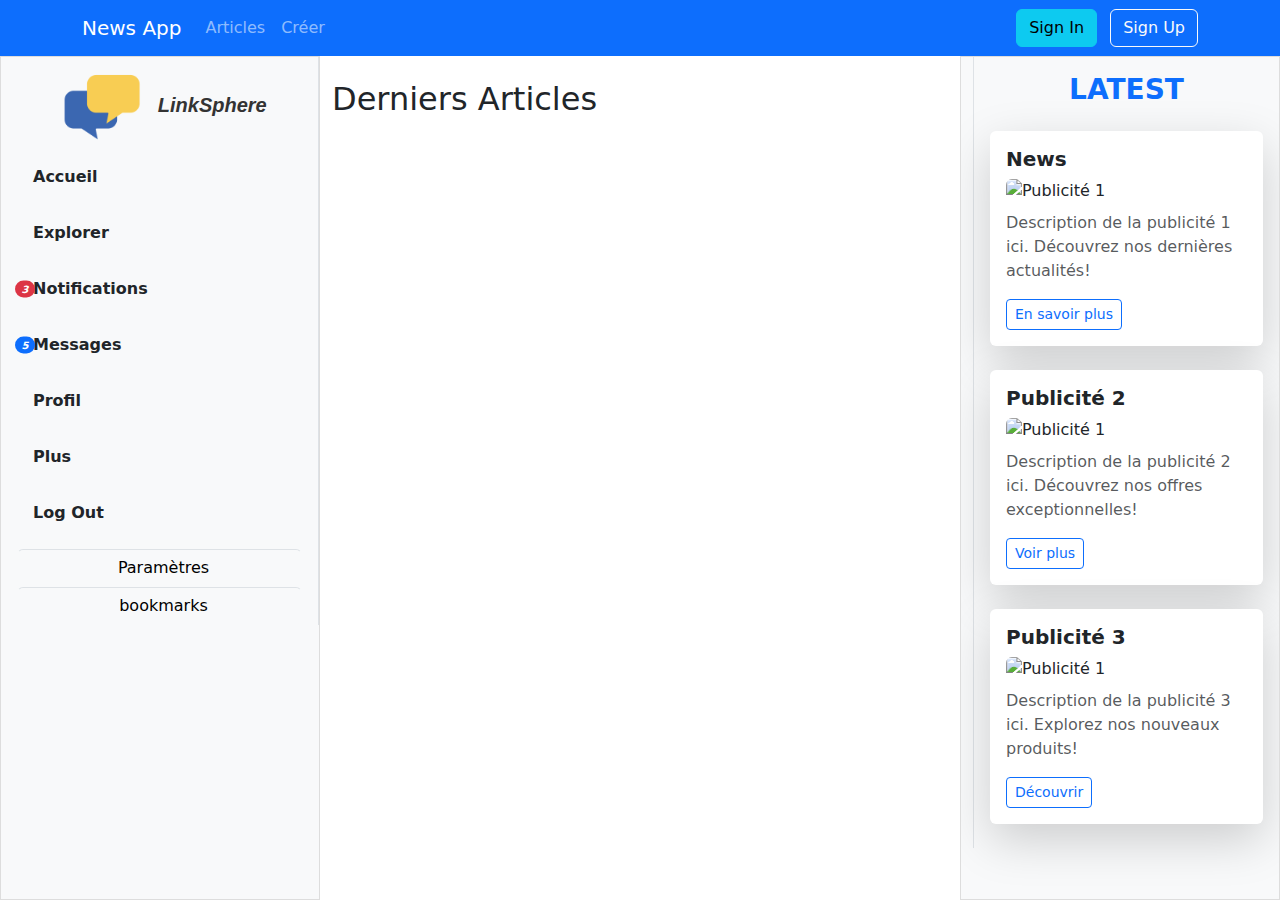
==== public/index.html @ 37b77cb3 "styling news page" ====
<!DOCTYPE html>
<html lang="fr">

<head>
    <meta charset="UTF-8">
    <meta name="viewport" content="width=device-width, initial-scale=1.0">
    <title>News App</title>
    <link href="https://cdn.jsdelivr.net/npm/bootstrap@5.3.0/dist/css/bootstrap.min.css" rel="stylesheet">
    <link rel="stylesheet"
        href="https://cdnjs.cloudflare.com/ajax/libs/bootstrap-icons/1.10.5/font/bootstrap-icons.min.css">
    <link rel="stylesheet" href="./css/style.css">
</head>

<body>
    <div class="container-fluid">
        <div class="row navbar-sticky">
            <nav class="navbar navbar-expand-lg navbar-dark bg-primary">
                <div class="container">
                    <a class="navbar-brand" href="/">News App</a>
                    <button class="navbar-toggler" type="button" data-bs-toggle="collapse" data-bs-target="#navbarNav">
                        <span class="navbar-toggler-icon"></span>
                    </button>
                    <div class="collapse navbar-collapse" id="navbarNav">
                        <ul class="navbar-nav me-auto">
                            <li class="nav-item">
                                <a class="nav-link" href="./news.html">Articles</a>
                            </li>
                            <li class="nav-item">
                                <a class="nav-link" href="./create.html">Créer</a>
                            </li>
                        </ul>
                        <div>
                            <a href="./signin.html" class="btn btn-info me-2">Sign In</a>
                            <a href="./signup.html" class="btn btn-outline-light">Sign Up</a>
                        </div>
                    </div>
                </div>
            </nav>


        </div>
        <div class="row my-0 p-0">
            <!-- Sidebar -->
            <aside class="col-md-3 ps-0 pe-0 pt-0 sidebar m-0">
                <div class="d-flex flex-column bg-light border-end pb-0 p-3 pt-0">
                    <!-- Logo -->
                    <div class="text-center app-name fw-bold fst-italic">
                        <img src="assets/AppLogo.png" alt="Logo" class="img-fluid" style="max-width: 100px;">
                        LinkSphere
                    </div>

                    <!-- Navigation -->
                    <nav class="w-100">
                        <ul class="nav flex-column fw-bold">
                            <li class="nav-item mb-3">
                                <a href="#"
                                    class="nav-link d-flex align-items-center text-dark p-2 rounded hover-effect">
                                    <i class="bi bi-house-door-fill me-2 large-icon"></i>
                                    <span>Accueil</span>
                                </a>
                            </li>
                            <li class="nav-item mb-3">
                                <a href="#"
                                    class="nav-link d-flex align-items-center text-dark p-2 rounded hover-effect">
                                    <i class="bi bi-search me-2 large-icon"></i>
                                    <span>Explorer</span>
                                </a>
                            </li>
                            <li class="nav-item mb-3 position-relative">
                                <a href="#"
                                    class="nav-link d-flex align-items-center text-dark p-2 rounded hover-effect">
                                    <i class="bi bi-bell-fill me-2 position-relative large-icon">
                                        <span
                                            class="badge bg-danger text-white position-absolute top-0 start-100 translate-middle rounded-pill"
                                            style="font-size: 10px;">
                                            3
                                        </span>
                                    </i>
                                    <span>Notifications</span>
                                </a>
                            </li>
                            <li class="nav-item mb-3 position-relative">
                                <a href="#"
                                    class="nav-link d-flex align-items-center text-dark p-2 rounded hover-effect">
                                    <i class="bi bi-envelope-fill me-2 position-relative large-icon">
                                        <span
                                            class="badge bg-primary text-white position-absolute top-0 start-100 translate-middle rounded-pill"
                                            style="font-size: 10px;">
                                            5
                                        </span>
                                    </i>
                                    <span>Messages</span>
                                </a>
                            </li>
                            <li class="nav-item mb-3">
                                <a href="#"
                                    class="nav-link d-flex align-items-center text-dark p-2 rounded hover-effect">
                                    <i class="bi bi-person-fill me-2 large-icon"></i>
                                    <span>Profil</span>
                                </a>
                            </li>
                            <li class="nav-item mb-3">
                                <a href="#"
                                    class="nav-link d-flex align-items-center text-dark p-2 rounded hover-effect">
                                    <i class="bi bi-three-dots me-2 large-icon"></i>
                                    <span>Plus</span>
                                </a>
                            </li>
                            <li class="nav-item mb-3">
                                <a href="#"
                                    class="nav-link d-flex align-items-center text-dark p-2 rounded hover-effect">
                                    <i class="bi bi-box-arrow-right me-2 large-icon"></i>
                                    <span>Log Out</span>
                                </a>
                            </li>

                        </ul>
                    </nav>

                    <!-- Settings button -->
                    <button class="btn btn-light mt-auto d-flex align-items-center justify-content-center border-top">
                        <i class="bi bi-gear-fill me-2 large-icon"></i>
                        <span>Paramètres</span>
                    </button>
                    <!-- bookmarks button -->
                    <button class="btn btn-light mt-auto d-flex align-items-center justify-content-center border-top">
                        <i class="bi bi-bookmark me-2 large-icon" style="color: rgb(255, 153, 0);"></i>
                        <span>bookmarks</span>
                    </button>

                </div>
            </aside>

            <!-- Section des derniers articles -->
            <section id="latest-news" class="col-md-6 mt-4">
                <h2 class="mb-4">Derniers Articles</h2>
                <div id="news-container" class="row gx-4 gy-4">
                    <!-- Les articles seront ajoutés ici dynamiquement -->
                </div>
            </section>

            <!-- Publicités -->
            <aside class="col-md-3 pe-0 pt-0 advertisements">
                <div class=" d-flex flex-column bg-light border-start pb-0 p-3 pub">
                    <!-- Titre de la section -->
                    <h3 class="text-center mb-4 text-uppercase fw-bold text-primary">Latest</h3>

                    <div class="advertisement mb-4 p-3 rounded shadow-lg bg-white">
                        <h5 class="fw-bold mb-2 text-dark">News</h5>
                        <img src="https://picsum.photos/300/251" alt="Publicité 1" class="img-fluid rounded mb-2">
                        <p class="text-muted">Description de la publicité 1 ici. Découvrez nos dernières actualités!</p>
                        <div class="d-flex justify-content-between align-items-center mt-2">
                            <a href="#" class="btn btn-outline-primary btn-sm">En savoir plus</a>
                            <i class="bi bi-heart-fill text-danger"></i>
                        </div>
                    </div>

                    <div class="advertisement mb-4 p-3 rounded shadow-lg bg-white">
                        <h5 class="fw-bold mb-2 text-dark">Publicité 2</h5>
                        <img src="https://picsum.photos/300/250" alt="Publicité 1" class="img-fluid rounded mb-2">
                        <p class="text-muted">Description de la publicité 2 ici. Découvrez nos offres exceptionnelles!
                        </p>
                        <div class="d-flex justify-content-between align-items-center mt-2">
                            <a href="#" class="btn btn-outline-primary btn-sm">Voir plus</a>
                            <i class="bi bi-bell-fill text-warning"></i>
                        </div>
                    </div>

                    <div class="advertisement mb-4 p-3 rounded shadow-lg bg-white">
                        <h5 class="fw-bold mb-2 text-dark">Publicité 3</h5>
                        <img src="https://picsum.photos/300/252" alt="Publicité 1" class="img-fluid rounded mb-2">
                        <p class="text-muted">Description de la publicité 3 ici. Explorez nos nouveaux produits!</p>
                        <div class="d-flex justify-content-between align-items-center mt-2">
                            <a href="#" class="btn btn-outline-primary btn-sm">Découvrir</a>
                            <i class="bi bi-star-fill text-info"></i>
                        </div>
                    </div>
                </div>
            </aside>

        </div>
    </div>


    <script src="https://cdn.jsdelivr.net/npm/bootstrap@5.3.0/dist/js/bootstrap.bundle.min.js"></script>
    <script src="./js/main.js"></script>
</body>

</html>
---- public/css/style.css ----
.card {
  border: 2px solid transparent;
  animation: hoverGrowReverse 0.3s ease-out forwards;
}

@keyframes hoverGrow {
  0% {
    transform: scale(1);
    border-color: transparent;
  }
  100% {
    transform: scale(1.03);
    border-color: #007bff;
  }
}

@keyframes hoverGrowReverse {
  0% {
    transform: scale(1.03);
    border-color: #007bff;
  }
  100% {
    transform: scale(1);
    border-color: transparent;
  }
}

.card:hover {
  animation: hoverGrow 0.4s ease-out forwards;

}

.card:not(:hover) {
  animation: hoverGrowReverse 0.4s ease-out forwards;
}

.sidebar,
.advertisements {
  position: sticky;
  top: 56px;
  height: calc(100vh - 56px);
  overflow-y: auto;
  background-color: #f8f9fa;
  border: 1px solid #ddd;
  box-sizing: border-box;
}

.navbar-sticky {
  position: sticky;
  top: 0;
  z-index: 1030;
}

.advertisements {
  border-left: 1px solid #ddd;
}

.hover-effect:hover {
  background-color: #e9ecef;
}

.advertisement:hover {
  transform: scale(1.05);
  transition: transform 0.3s ease;
  box-shadow: 0 4px 8px rgba(0, 0, 0, 0.1);
}


.card-container {
  border-bottom: 2px solid #ddd;
  padding-bottom: 50px;
  margin-bottom: 20px;
}

.large-icon {
  font-size: 1.3rem;
}

.app-name {
  font-family: Arial, Helvetica, sans-serif;
  font-size: 20px;
  color: #333;
  text-align: center;
}
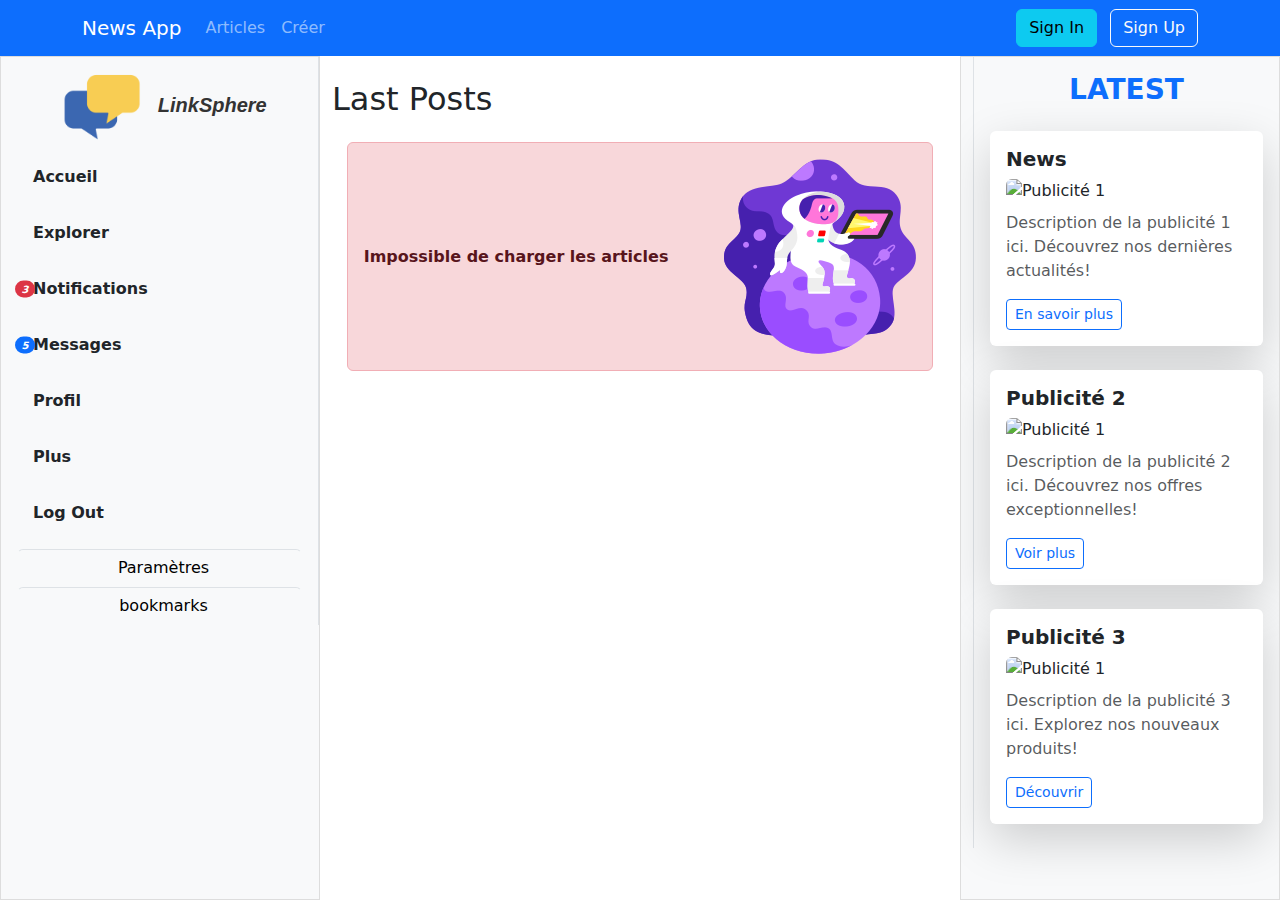
==== commit 4b070c89: "implémentation de la fonction  Implémenter la fonction showError" ====
--- a/public/index.html
+++ b/public/index.html
@@ -133,7 +133,7 @@
 
             <!-- Section des derniers articles -->
             <section id="latest-news" class="col-md-6 mt-4">
-                <h2 class="mb-4">Derniers Articles</h2>
+                <h2 class="mb-4">Last Posts</h2>
                 <div id="news-container" class="row gx-4 gy-4">
                     <!-- Les articles seront ajoutés ici dynamiquement -->
                 </div>
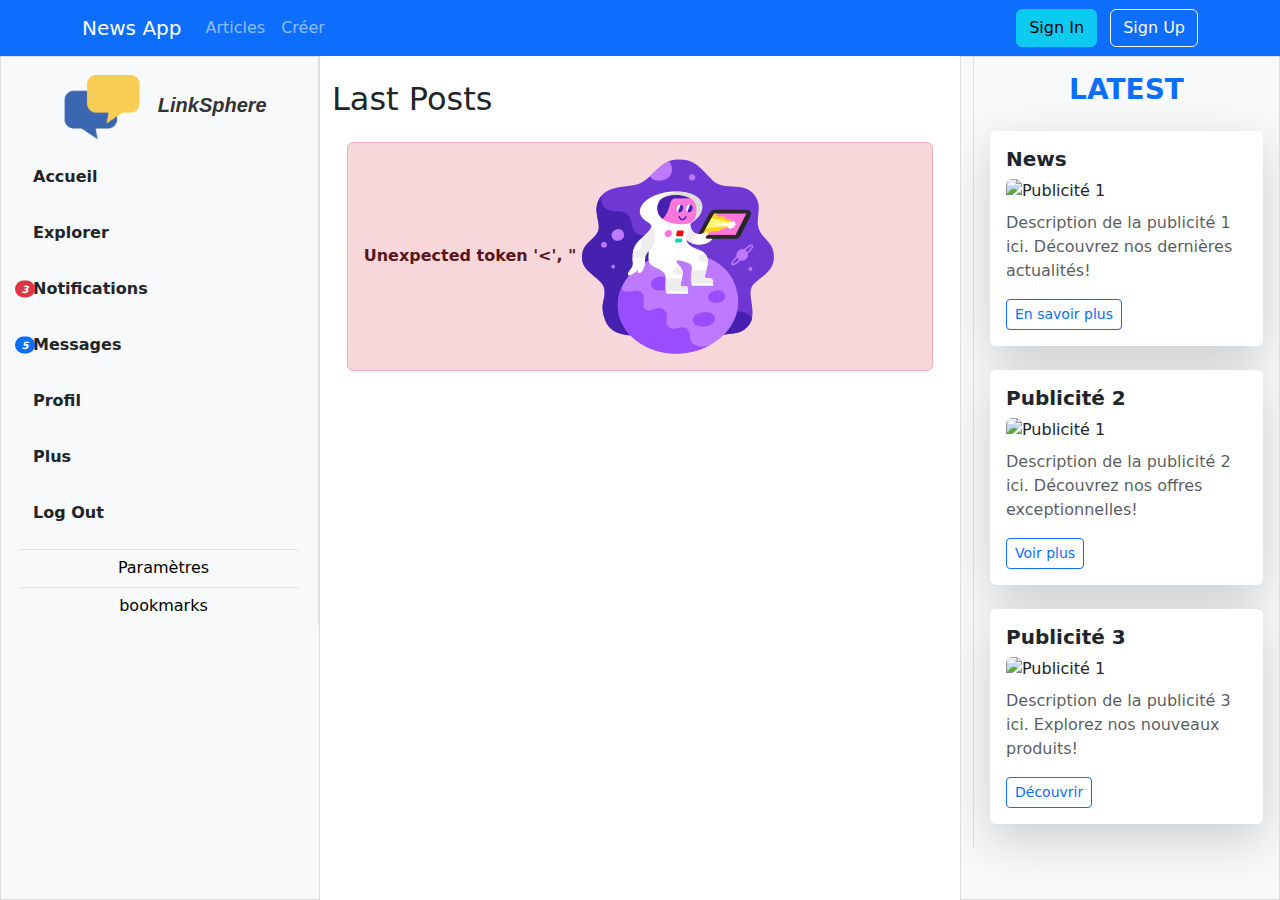
==== commit 1cc41056: "ajout de page logging" ====
--- a/public/index.html
+++ b/public/index.html
@@ -8,7 +8,7 @@
     <link href="https://cdn.jsdelivr.net/npm/bootstrap@5.3.0/dist/css/bootstrap.min.css" rel="stylesheet">
     <link rel="stylesheet"
         href="https://cdnjs.cloudflare.com/ajax/libs/bootstrap-icons/1.10.5/font/bootstrap-icons.min.css">
-    <link rel="stylesheet" href="./css/style.css">
+    <link rel="stylesheet" href="./css/main-style.css">
 </head>
 
 <body>
--- a/public/css/main-style.css
+++ b/public/css/main-style.css
@@ -0,0 +1,84 @@
+.card {
+  border: 2px solid transparent;
+  animation: hoverGrowReverse 0.3s ease-out forwards;
+}
+
+@keyframes hoverGrow {
+  0% {
+    transform: scale(1);
+    border-color: transparent;
+  }
+  100% {
+    transform: scale(1.03);
+    border-color: #007bff;
+  }
+}
+
+@keyframes hoverGrowReverse {
+  0% {
+    transform: scale(1.03);
+    border-color: #007bff;
+  }
+  100% {
+    transform: scale(1);
+    border-color: transparent;
+  }
+}
+
+.card:hover {
+  animation: hoverGrow 0.4s ease-out forwards;
+
+}
+
+.card:not(:hover) {
+  animation: hoverGrowReverse 0.4s ease-out forwards;
+}
+
+.sidebar,
+.advertisements {
+  position: sticky;
+  top: 56px;
+  height: calc(100vh - 56px);
+  overflow-y: auto;
+  background-color: #f8f9fa;
+  border: 1px solid #ddd;
+  box-sizing: border-box;
+}
+
+.navbar-sticky {
+  position: sticky;
+  top: 0;
+  z-index: 1030;
+}
+
+.advertisements {
+  border-left: 1px solid #ddd;
+}
+
+.hover-effect:hover {
+  background-color: #e9ecef;
+}
+
+.advertisement:hover {
+  transform: scale(1.05);
+  transition: transform 0.3s ease;
+  box-shadow: 0 4px 8px rgba(0, 0, 0, 0.1);
+}
+
+
+.card-container {
+  border-bottom: 2px solid #ddd;
+  padding-bottom: 50px;
+  margin-bottom: 20px;
+}
+
+.large-icon {
+  font-size: 1.3rem;
+}
+
+.app-name {
+  font-family: Arial, Helvetica, sans-serif;
+  font-size: 20px;
+  color: #333;
+  text-align: center;
+}
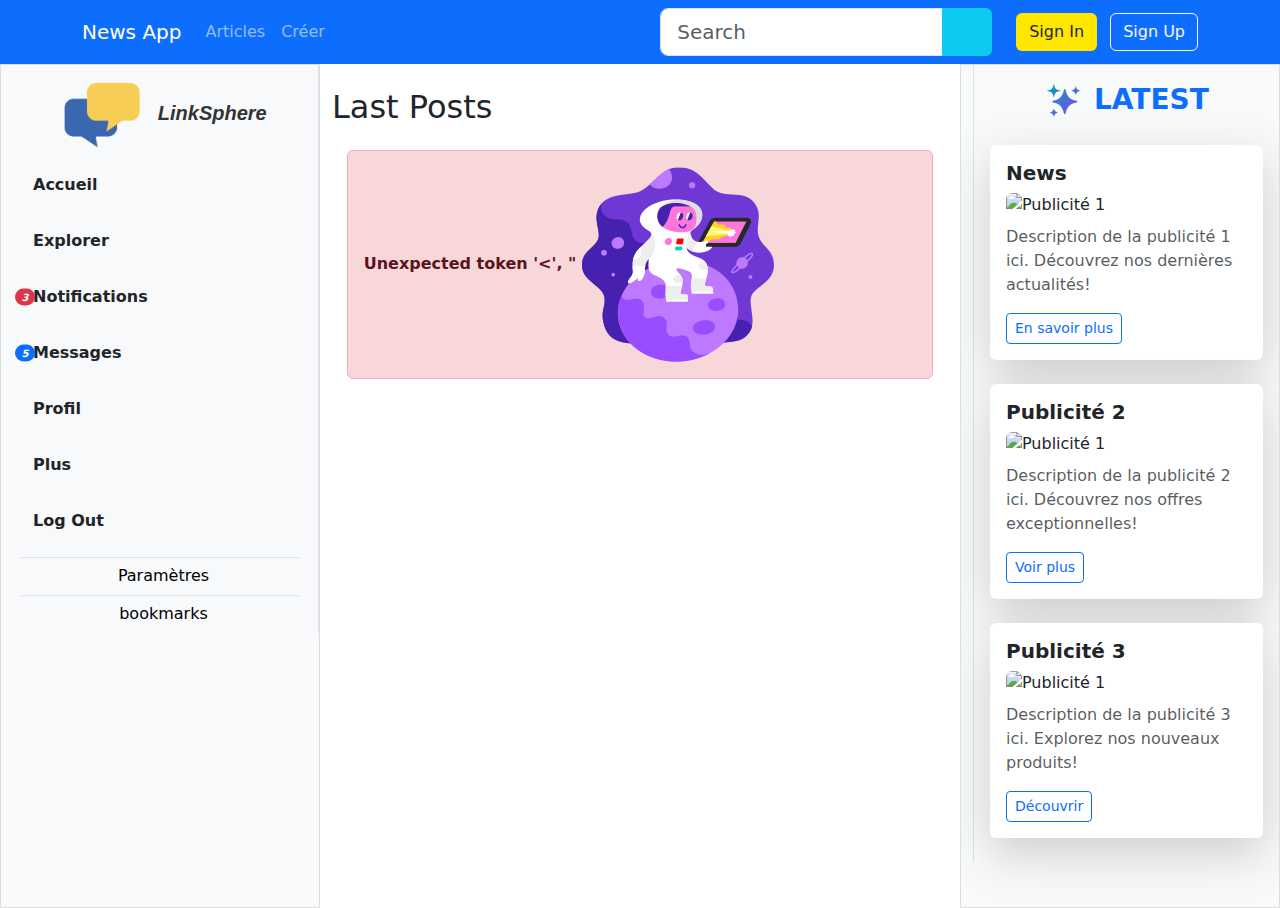
==== commit 9426309d: "adding sign up page and search bar" ====
--- a/public/index.html
+++ b/public/index.html
@@ -29,8 +29,18 @@
                                 <a class="nav-link" href="./create.html">Créer</a>
                             </li>
                         </ul>
+                        <form class="d-flex me-4">
+                            <div class="input-group">
+                                <input class="form-control form-control-lg" type="search" placeholder="Search"
+                                    aria-label="Search">
+                                <button class="btn btn-info px-4" type="submit">
+                                    <i class="bi bi-search"></i>
+                                </button>
+                            </div>
+                        </form>
                         <div>
-                            <a href="./signin.html" class="btn btn-info me-2">Sign In</a>
+                            <a href="./signin.html" class="btn me-2" style="background-color: rgb(255, 230, 0);">Sign
+                                In</a>
                             <a href="./signup.html" class="btn btn-outline-light">Sign Up</a>
                         </div>
                     </div>
@@ -143,7 +153,10 @@
             <aside class="col-md-3 pe-0 pt-0 advertisements">
                 <div class=" d-flex flex-column bg-light border-start pb-0 p-3 pub">
                     <!-- Titre de la section -->
-                    <h3 class="text-center mb-4 text-uppercase fw-bold text-primary">Latest</h3>
+                    <h3 class="text-center mb-4 text-uppercase fw-bold text-primary">
+                        <img src="assets/pubs.svg" alt="pubs" class="img-fluid" style="max-width: 100px;width:40px;height:40px;">
+                        latest
+                    </h3>
 
                     <div class="advertisement mb-4 p-3 rounded shadow-lg bg-white">
                         <h5 class="fw-bold mb-2 text-dark">News</h5>
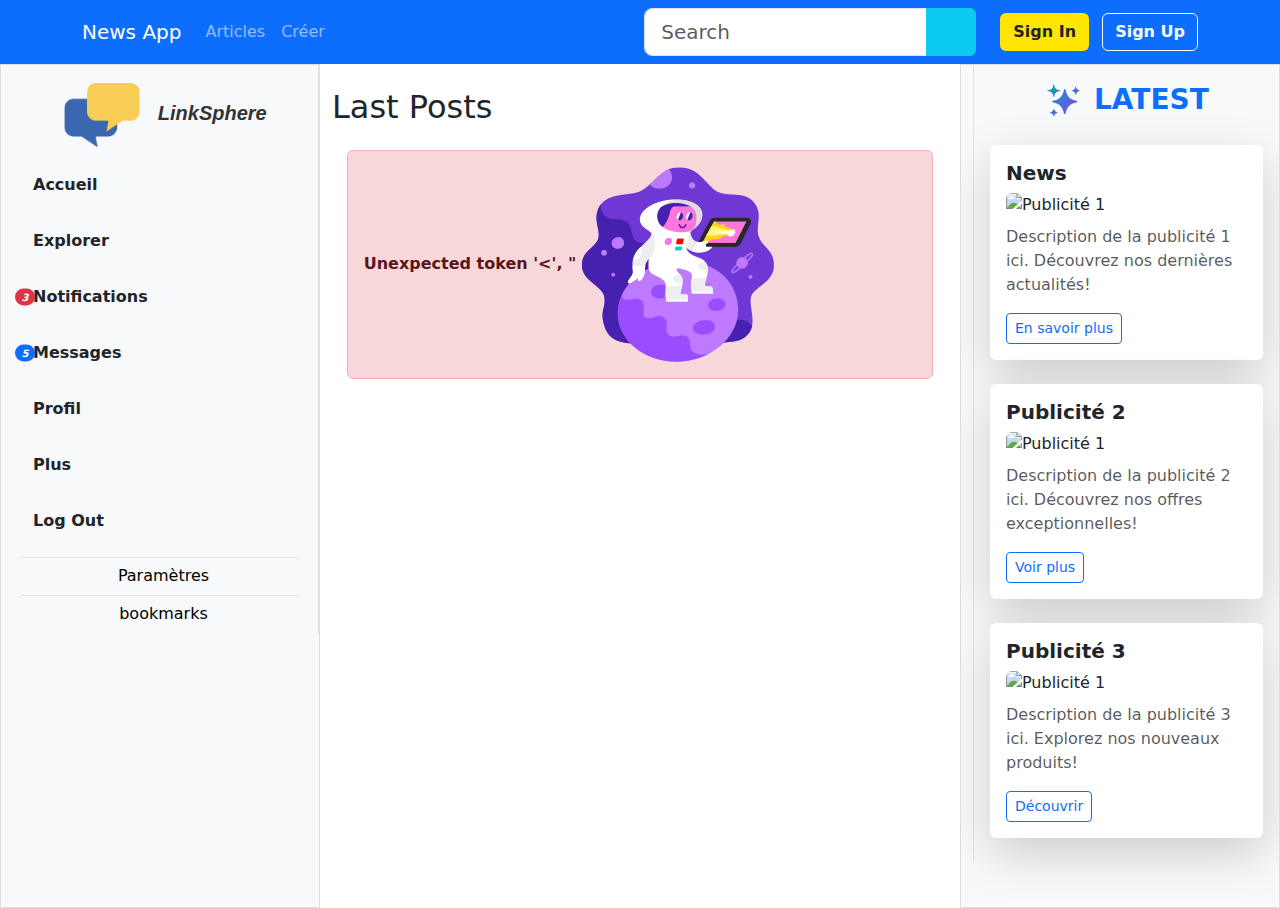
==== commit 50acb447: "adding email and password regex" ====
--- a/public/index.html
+++ b/public/index.html
@@ -39,9 +39,9 @@
                             </div>
                         </form>
                         <div>
-                            <a href="./signin.html" class="btn me-2" style="background-color: rgb(255, 230, 0);">Sign
+                            <a href="./signin.html" class="btn me-2 fw-bold btn-signin" style="background-color: rgb(255, 230, 0);">Sign
                                 In</a>
-                            <a href="./signup.html" class="btn btn-outline-light">Sign Up</a>
+                            <a href="./signup.html" class="btn btn-outline-light fw-bold">Sign Up</a>
                         </div>
                     </div>
                 </div>
--- a/public/css/main-style.css
+++ b/public/css/main-style.css
@@ -82,3 +82,8 @@
   color: #333;
   text-align: center;
 }
+
+.btn-signin:hover {
+  color: blue !important;
+  transition: color 0.3s ease;
+}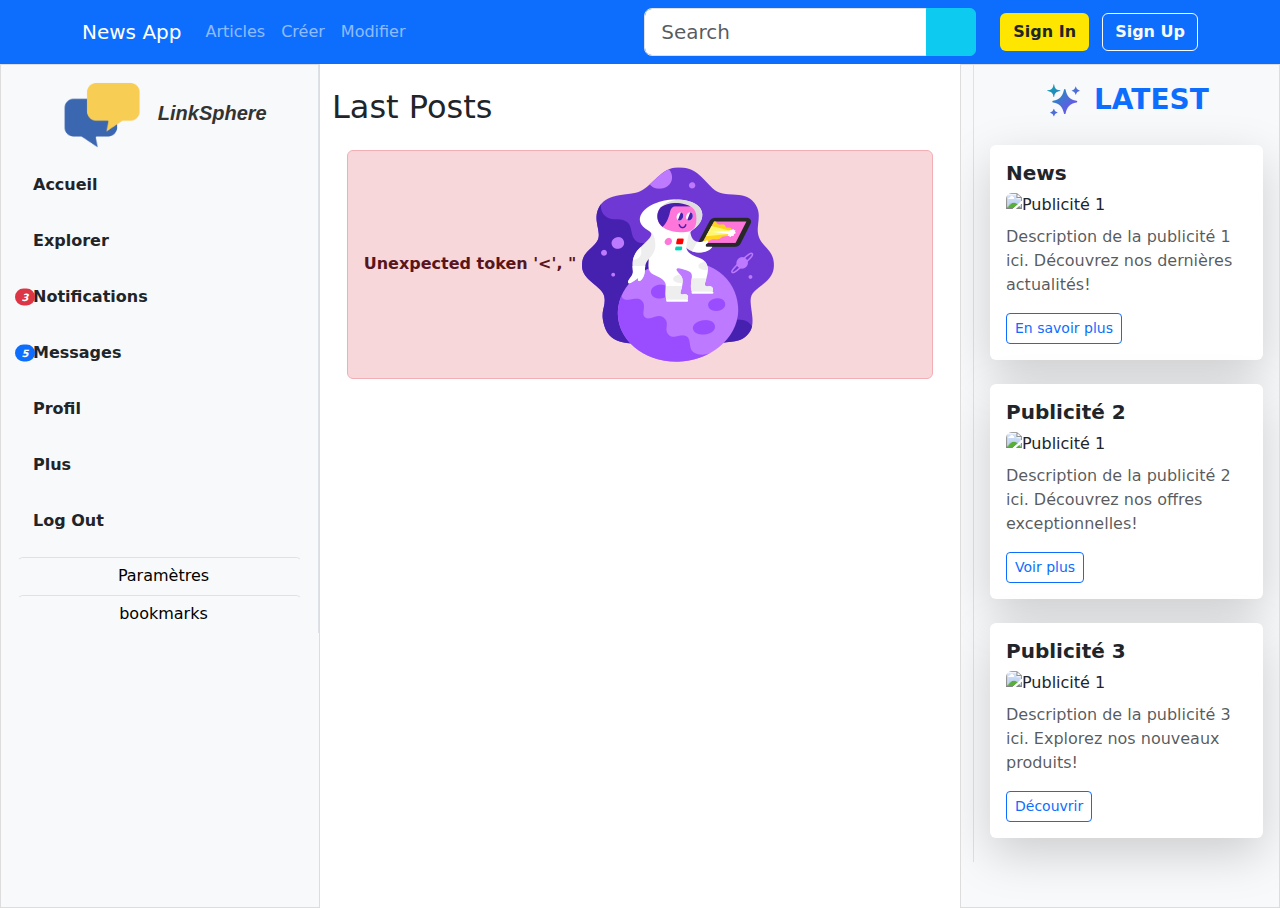
==== commit d074b219: "adding update article" ====
--- a/public/index.html
+++ b/public/index.html
@@ -27,6 +27,9 @@
                             </li>
                             <li class="nav-item">
                                 <a class="nav-link" href="./create.html">Créer</a>
+                            </li>
+                            <li class="nav-item">
+                                <a class="nav-link" href="./update.html">Modifier</a>
                             </li>
                         </ul>
                         <form class="d-flex me-4">
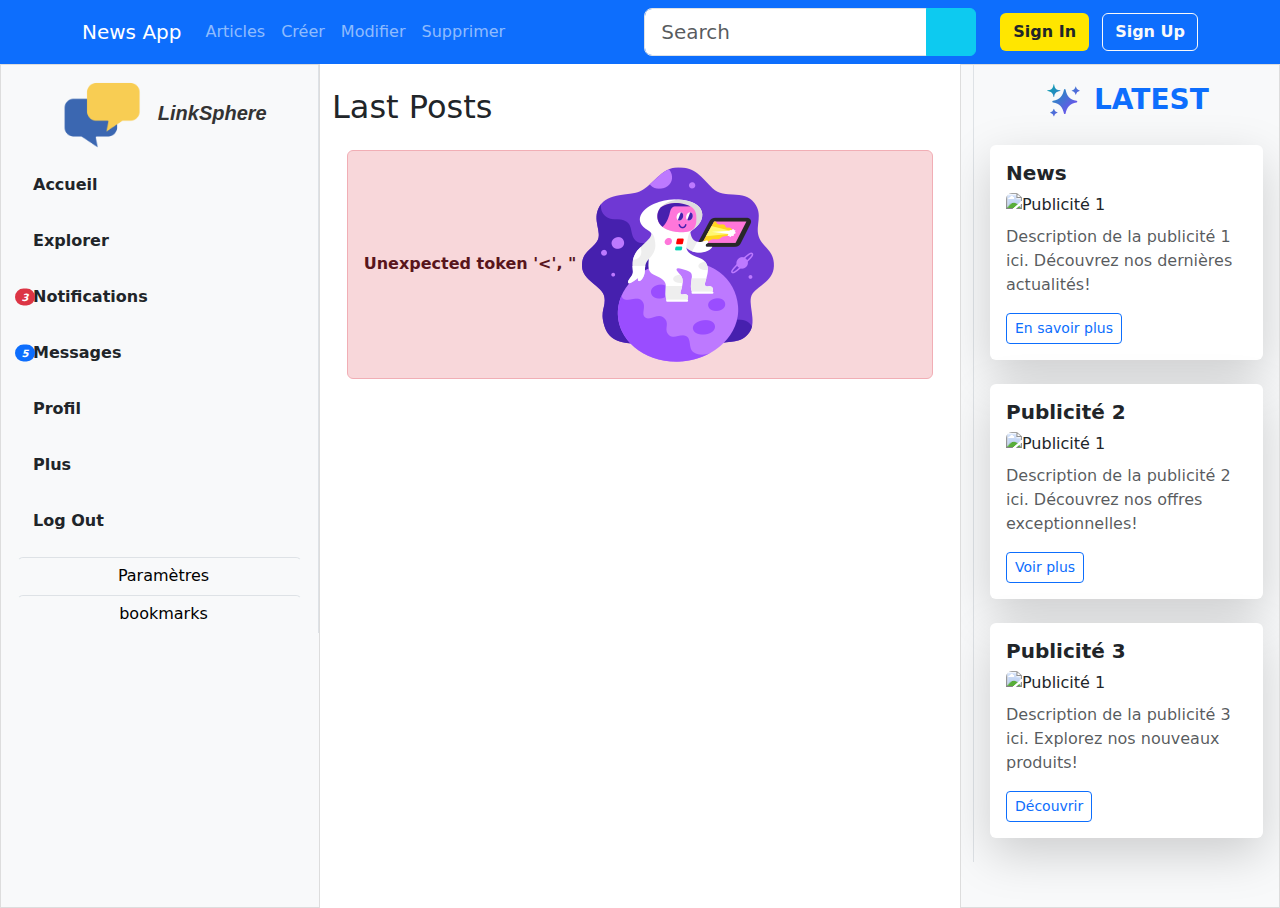
==== commit a6c05142: "adding delete article" ====
--- a/public/index.html
+++ b/public/index.html
@@ -30,6 +30,9 @@
                             </li>
                             <li class="nav-item">
                                 <a class="nav-link" href="./update.html">Modifier</a>
+                            </li>
+                            <li class="nav-item">
+                                <a class="nav-link" href="./delete.html">Supprimer</a>
                             </li>
                         </ul>
                         <form class="d-flex me-4">
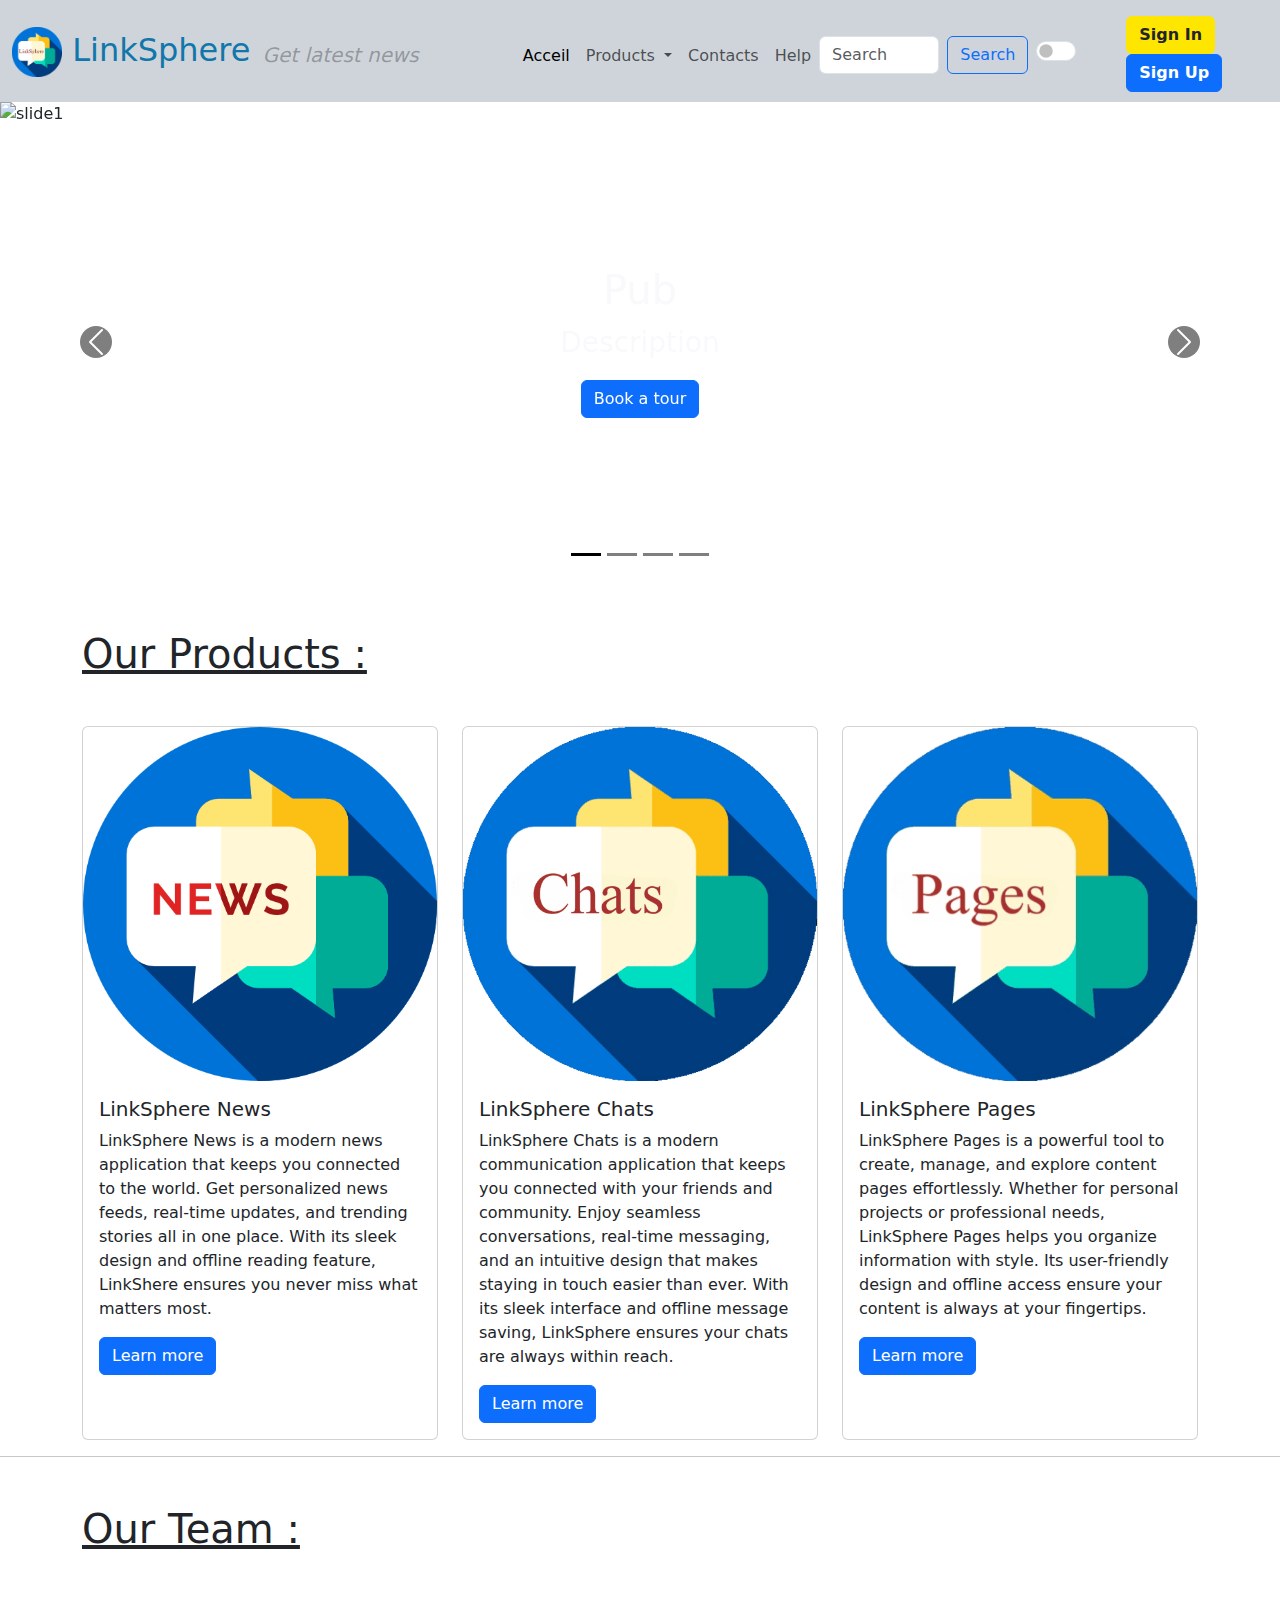
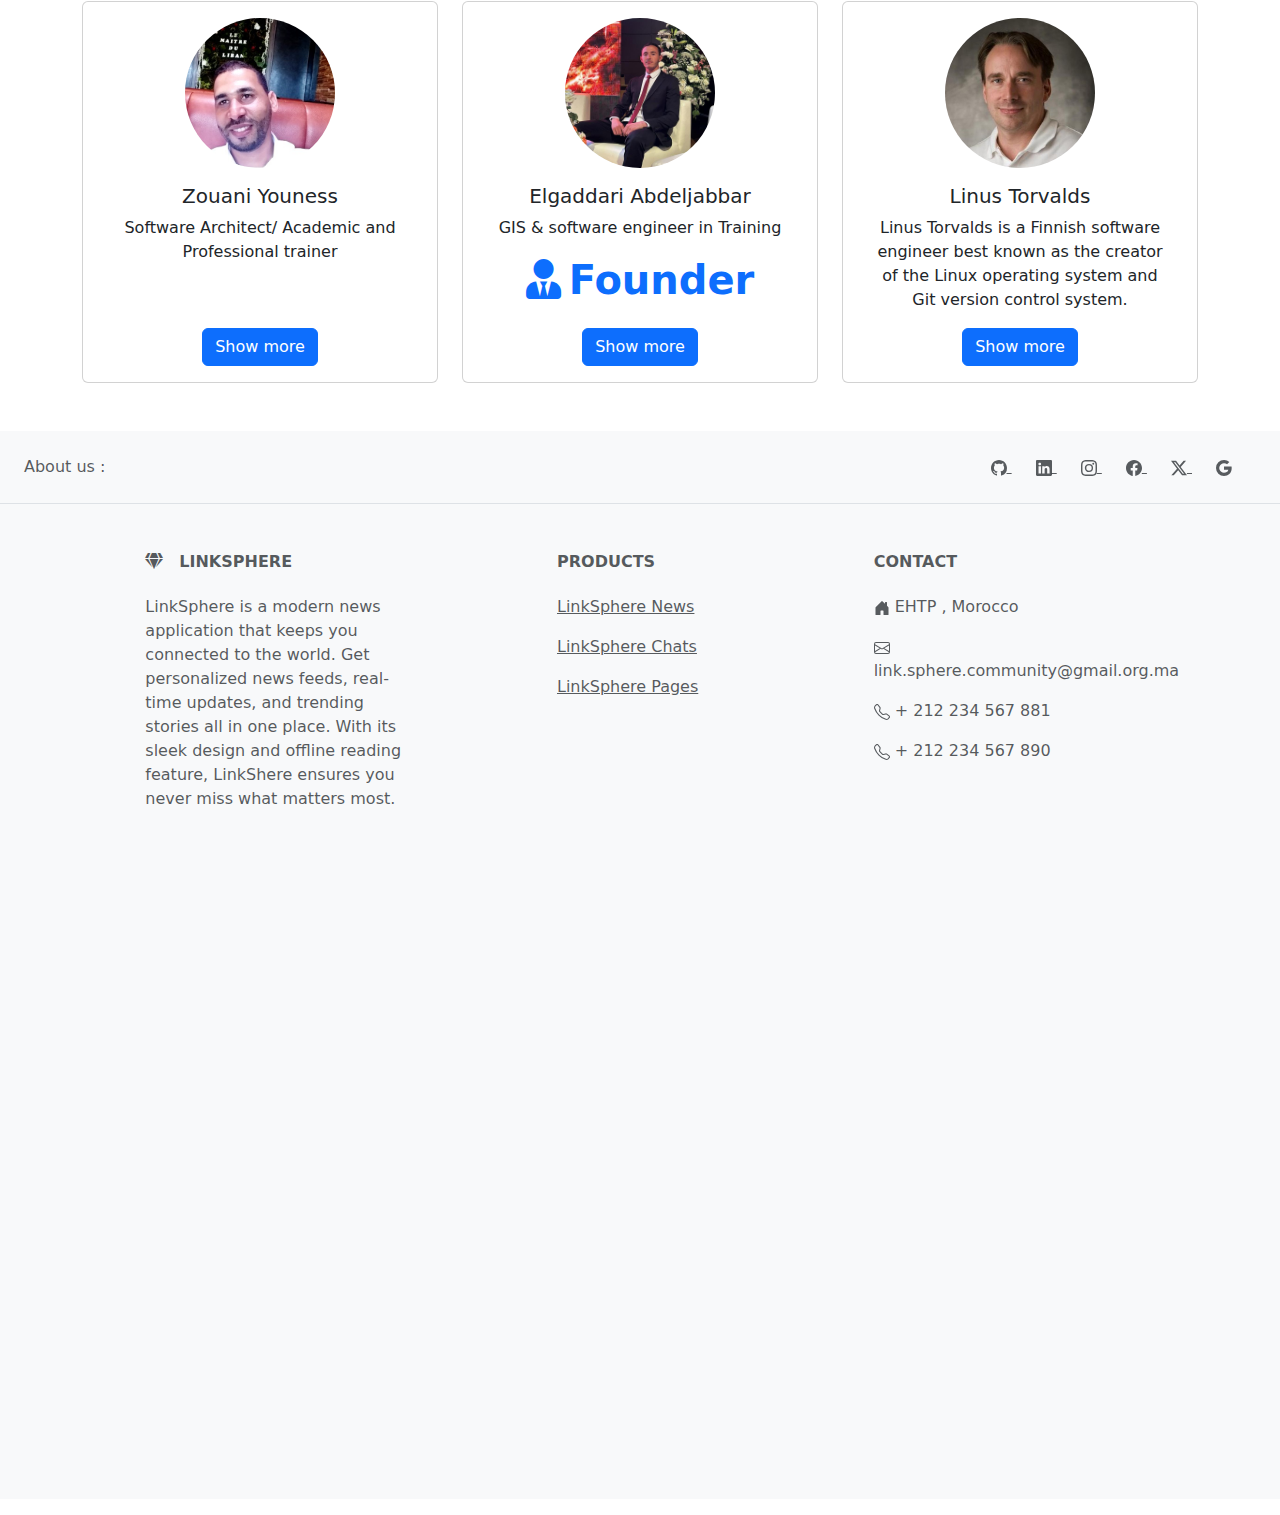
==== commit 765c02a9: "structuring App , adding XelcomPage" ====
--- a/public/index.html
+++ b/public/index.html
@@ -1,208 +1,450 @@
 <!DOCTYPE html>
-<html lang="fr">
+<html lang="en">
 
 <head>
     <meta charset="UTF-8">
     <meta name="viewport" content="width=device-width, initial-scale=1.0">
-    <title>News App</title>
-    <link href="https://cdn.jsdelivr.net/npm/bootstrap@5.3.0/dist/css/bootstrap.min.css" rel="stylesheet">
-    <link rel="stylesheet"
-        href="https://cdnjs.cloudflare.com/ajax/libs/bootstrap-icons/1.10.5/font/bootstrap-icons.min.css">
-    <link rel="stylesheet" href="./css/main-style.css">
+    <title>LinkSphere</title>
+    <link rel="stylesheet" href="https://cdnjs.cloudflare.com/ajax/libs/font-awesome/6.0.0-beta3/css/all.min.css"
+        integrity="sha384-k6RqeWeci5ZR/Lv4MR0sA0FfDOM3b5lA7T9p2Zg6vYl+7w2nQxvx2lv2AqxFg6P5" crossorigin="anonymous">
+    <link href="https://cdn.jsdelivr.net/npm/bootstrap@5.3.3/dist/css/bootstrap.min.css" rel="stylesheet"
+        integrity="sha384-QWTKZyjpPEjISv5WaRU9OFeRpok6YctnYmDr5pNlyT2bRjXh0JMhjY6hW+ALEwIH" crossorigin="anonymous">
+    <link href="https://cdnjs.cloudflare.com/ajax/libs/font-awesome/5.15.4/css/all.min.css" rel="stylesheet">
+    <link rel="stylesheet" href="https://cdn.jsdelivr.net/npm/ol@v9.2.4/ol.css">
+    <link rel="stylesheet" href="./css/welcom.css">
 </head>
 
 <body>
-    <div class="container-fluid">
-        <div class="row navbar-sticky">
-            <nav class="navbar navbar-expand-lg navbar-dark bg-primary">
-                <div class="container">
-                    <a class="navbar-brand" href="/">News App</a>
-                    <button class="navbar-toggler" type="button" data-bs-toggle="collapse" data-bs-target="#navbarNav">
-                        <span class="navbar-toggler-icon"></span>
-                    </button>
-                    <div class="collapse navbar-collapse" id="navbarNav">
-                        <ul class="navbar-nav me-auto">
-                            <li class="nav-item">
-                                <a class="nav-link" href="./news.html">Articles</a>
-                            </li>
-                            <li class="nav-item">
-                                <a class="nav-link" href="./create.html">Créer</a>
-                            </li>
-                            <li class="nav-item">
-                                <a class="nav-link" href="./update.html">Modifier</a>
-                            </li>
-                            <li class="nav-item">
-                                <a class="nav-link" href="./delete.html">Supprimer</a>
-                            </li>
-                        </ul>
-                        <form class="d-flex me-4">
-                            <div class="input-group">
-                                <input class="form-control form-control-lg" type="search" placeholder="Search"
-                                    aria-label="Search">
-                                <button class="btn btn-info px-4" type="submit">
-                                    <i class="bi bi-search"></i>
-                                </button>
-                            </div>
-                        </form>
-                        <div>
-                            <a href="./signin.html" class="btn me-2 fw-bold btn-signin" style="background-color: rgb(255, 230, 0);">Sign
-                                In</a>
-                            <a href="./signup.html" class="btn btn-outline-light fw-bold">Sign Up</a>
-                        </div>
-                    </div>
-                </div>
-            </nav>
-
-
-        </div>
-        <div class="row my-0 p-0">
-            <!-- Sidebar -->
-            <aside class="col-md-3 ps-0 pe-0 pt-0 sidebar m-0">
-                <div class="d-flex flex-column bg-light border-end pb-0 p-3 pt-0">
-                    <!-- Logo -->
-                    <div class="text-center app-name fw-bold fst-italic">
-                        <img src="assets/AppLogo.png" alt="Logo" class="img-fluid" style="max-width: 100px;">
-                        LinkSphere
-                    </div>
-
-                    <!-- Navigation -->
-                    <nav class="w-100">
-                        <ul class="nav flex-column fw-bold">
-                            <li class="nav-item mb-3">
-                                <a href="#"
-                                    class="nav-link d-flex align-items-center text-dark p-2 rounded hover-effect">
-                                    <i class="bi bi-house-door-fill me-2 large-icon"></i>
-                                    <span>Accueil</span>
+    <!--  ********************************************************************************************************  NAV BAR  ********************************************************************************************************-->
+    <nav class="navbar navbar-expand-lg bg-dark-subtle fixed-top">
+        <div class="container-fluid align-items-center ">
+
+            <a class="navbar-brand fs-2 p-0 me-1" style="color:#17a;" id="suckless_tag" href="#sucless_tag">
+                <img src="./assets/LinkSphere.png" alt="LinkSphere_logo" height="50" width="50">
+                LinkSphere
+            </a>
+
+
+            <button class="navbar-toggler" type="button" data-bs-toggle="collapse"
+                data-bs-target="#navbarSupportedContent" aria-controls="navbarSupportedContent" aria-expanded="false"
+                aria-label="Toggle navigation">
+                <span class="navbar-toggler-icon"></span>
+            </button>
+
+
+            <div class="collapse navbar-collapse mt-2" id="navbarSupportedContent">
+                <ul class="navbar-nav me-auto mb-2 mb-lg-0  ">
+
+                    <li class="nav-item fs-5">
+                        <a class="nav-link disabled fst-italic text-nowrap" id="suckless_description"
+                            aria-disabled="true">Get latest news</a>
+                    </li>
+
+
+                    <li class="nav-item fs-6 mt-1">
+                        <a class="nav-link active" aria-current="page" href="./index.html">Acceil</a>
+                    </li>
+
+
+                    <li class="nav-item dropdown fs-6 mt-1">
+                        <a class="nav-link dropdown-toggle" href="#" role="button" data-bs-toggle="dropdown"
+                            aria-expanded="false">
+                            Products
+                        </a>
+                        <ul class="dropdown-menu">
+                            <li>
+                                <a class="dropdown-item" href="./linkSphereDescription.html">
+                                    <img src="./assets/newsLogo.png" alt="LinkSphere_logo" height="30" width="30">
+                                    LinkSphere News
                                 </a>
                             </li>
-                            <li class="nav-item mb-3">
-                                <a href="#"
-                                    class="nav-link d-flex align-items-center text-dark p-2 rounded hover-effect">
-                                    <i class="bi bi-search me-2 large-icon"></i>
-                                    <span>Explorer</span>
-                                </a>
-                            </li>
-                            <li class="nav-item mb-3 position-relative">
-                                <a href="#"
-                                    class="nav-link d-flex align-items-center text-dark p-2 rounded hover-effect">
-                                    <i class="bi bi-bell-fill me-2 position-relative large-icon">
-                                        <span
-                                            class="badge bg-danger text-white position-absolute top-0 start-100 translate-middle rounded-pill"
-                                            style="font-size: 10px;">
-                                            3
-                                        </span>
-                                    </i>
-                                    <span>Notifications</span>
-                                </a>
-                            </li>
-                            <li class="nav-item mb-3 position-relative">
-                                <a href="#"
-                                    class="nav-link d-flex align-items-center text-dark p-2 rounded hover-effect">
-                                    <i class="bi bi-envelope-fill me-2 position-relative large-icon">
-                                        <span
-                                            class="badge bg-primary text-white position-absolute top-0 start-100 translate-middle rounded-pill"
-                                            style="font-size: 10px;">
-                                            5
-                                        </span>
-                                    </i>
-                                    <span>Messages</span>
-                                </a>
-                            </li>
-                            <li class="nav-item mb-3">
-                                <a href="#"
-                                    class="nav-link d-flex align-items-center text-dark p-2 rounded hover-effect">
-                                    <i class="bi bi-person-fill me-2 large-icon"></i>
-                                    <span>Profil</span>
-                                </a>
-                            </li>
-                            <li class="nav-item mb-3">
-                                <a href="#"
-                                    class="nav-link d-flex align-items-center text-dark p-2 rounded hover-effect">
-                                    <i class="bi bi-three-dots me-2 large-icon"></i>
-                                    <span>Plus</span>
-                                </a>
-                            </li>
-                            <li class="nav-item mb-3">
-                                <a href="#"
-                                    class="nav-link d-flex align-items-center text-dark p-2 rounded hover-effect">
-                                    <i class="bi bi-box-arrow-right me-2 large-icon"></i>
-                                    <span>Log Out</span>
-                                </a>
-                            </li>
-
+                            <li><a class="dropdown-item" href="#">LinkSphere Chats (working in)</a></li>
+                            <li><a class="dropdown-item" href="#">LinkSphere Pages (working in)</a></li>
                         </ul>
-                    </nav>
-
-                    <!-- Settings button -->
-                    <button class="btn btn-light mt-auto d-flex align-items-center justify-content-center border-top">
-                        <i class="bi bi-gear-fill me-2 large-icon"></i>
-                        <span>Paramètres</span>
-                    </button>
-                    <!-- bookmarks button -->
-                    <button class="btn btn-light mt-auto d-flex align-items-center justify-content-center border-top">
-                        <i class="bi bi-bookmark me-2 large-icon" style="color: rgb(255, 153, 0);"></i>
-                        <span>bookmarks</span>
-                    </button>
-
-                </div>
-            </aside>
-
-            <!-- Section des derniers articles -->
-            <section id="latest-news" class="col-md-6 mt-4">
-                <h2 class="mb-4">Last Posts</h2>
-                <div id="news-container" class="row gx-4 gy-4">
-                    <!-- Les articles seront ajoutés ici dynamiquement -->
-                </div>
-            </section>
-
-            <!-- Publicités -->
-            <aside class="col-md-3 pe-0 pt-0 advertisements">
-                <div class=" d-flex flex-column bg-light border-start pb-0 p-3 pub">
-                    <!-- Titre de la section -->
-                    <h3 class="text-center mb-4 text-uppercase fw-bold text-primary">
-                        <img src="assets/pubs.svg" alt="pubs" class="img-fluid" style="max-width: 100px;width:40px;height:40px;">
-                        latest
-                    </h3>
-
-                    <div class="advertisement mb-4 p-3 rounded shadow-lg bg-white">
-                        <h5 class="fw-bold mb-2 text-dark">News</h5>
-                        <img src="https://picsum.photos/300/251" alt="Publicité 1" class="img-fluid rounded mb-2">
-                        <p class="text-muted">Description de la publicité 1 ici. Découvrez nos dernières actualités!</p>
-                        <div class="d-flex justify-content-between align-items-center mt-2">
-                            <a href="#" class="btn btn-outline-primary btn-sm">En savoir plus</a>
-                            <i class="bi bi-heart-fill text-danger"></i>
-                        </div>
-                    </div>
-
-                    <div class="advertisement mb-4 p-3 rounded shadow-lg bg-white">
-                        <h5 class="fw-bold mb-2 text-dark">Publicité 2</h5>
-                        <img src="https://picsum.photos/300/250" alt="Publicité 1" class="img-fluid rounded mb-2">
-                        <p class="text-muted">Description de la publicité 2 ici. Découvrez nos offres exceptionnelles!
+                    </li>
+
+
+                    <li class="nav-item fs-6 mt-1">
+                        <a class="nav-link " href="#">Contacts</a>
+                    </li>
+
+                    <li class="nav-item fs-6 mt-1">
+                        <a class="nav-link " href="#">Help</a>
+                    </li>
+                </ul>
+
+
+                <form class="d-flex fs-5" role="search">
+                    <input class="form-control me-2" type="search" placeholder="Search" aria-label="Search">
+                    <button class="btn btn-outline-primary me-2" type="submit">Search</button>
+                    <div class="form-check form-switch">
+                        <input class="form-check-input" type="checkbox" id="darkModeSwitch"
+                            title="Switch between light and dark mode">
+                        <label class="form-check-label" for="darkModeSwitch"></label>
+                    </div>
+                </form>
+                <div class="form-check form-switch">
+                    <a href="./signin.html" class="btn me-2 fw-bold btn-signin text-dark"
+                        style="background-color: rgb(255, 230, 0);">Sign
+                        In</a>
+                    <a href="./signup.html" class="btn btn-primary fw-bold">Sign Up</a>
+                </div>
+
+            </div>
+
+        </div>
+
+    </nav>
+    <main>
+        <!--  ******************************************************************************************************** CAROUSEL  ********************************************************************************************************-->
+
+
+        <div id="carousel" class="carousel slide" data-bs-slide="carousel">
+            <div class="carousel-indicators">
+                <button type="button" data-bs-target="#carousel" data-bs-slide-to="0" class="active c-state"
+                    aria-current="true" aria-label="Slide 1"></button>
+                <button type="button" data-bs-target="#carousel" data-bs-slide-to="1" class="c-state"
+                    aria-label="Slide 2"></button>
+                <button type="button" data-bs-target="#carousel" data-bs-slide-to="2" class="c-state"
+                    aria-label="Slide 3"></button>
+                <button type="button" data-bs-target="#carousel" data-bs-slide-to="3" class="c-state"
+                    aria-label="Slide 3"></button>
+            </div>
+            <div class="carousel-inner">
+                <div class="carousel-item active c-item">
+                    <img src="https://picsum.photos/500/300" class="d-block w-100 c-img" alt="slide1">
+                    <div class="carousel-caption d-none d-md-block">
+                        <h5 class="fs-1 text-light">Pub</h5>
+                        <p class="fs-3 text-light">Description</p>
+                        <button type="button" class="btn btn-primary">Book a tour</button>
+                    </div>
+                </div>
+                <div class="carousel-item c-item">
+                    <img src="https://picsum.photos/501/301" class="d-block w-100 c-img" alt="slide2">
+                    <div class="carousel-caption d-none d-md-block">
+                        <h5 class="fs-1 text-light">Pub</h5>
+                        <p class="fs-3 text-light">Description</p>
+                        <button type="button" class="btn btn-primary">Book a tour</button>
+                    </div>
+                </div>
+                <div class="carousel-item c-item">
+                    <img src="https://picsum.photos/502/302" class="d-block w-100 c-img" alt="slide3">
+                    <div class="carousel-caption d-none d-md-block">
+                        <h5 class="fs-1 text-light">Pub</h5>
+                        <p class="fs-3 text-light">Description</p>
+                        <button type="button" class="btn btn-primary">Book a tour</button>
+                    </div>
+                </div>
+                <div class="carousel-item c-item">
+                    <img src="https://picsum.photos/503/303" class="d-block w-100 c-img" alt="slide4">
+                    <div class="carousel-caption d-none d-md-block">
+                        <h5 class="fs-1 text-light">Pub</h5>
+                        <p class="fs-3 text-light">Description</p>
+                        <button type="button" class="btn btn-primary">Book a tour</button>
+                    </div>
+                </div>
+            </div>
+            <button class="carousel-control-prev" type="button" data-bs-target="#carousel" data-bs-slide="prev">
+                <span class="carousel-control-prev-icon bg-black previous" aria-hidden="true"></span>
+                <span class="visually-hidden">Previous</span>
+            </button>
+            <button class="carousel-control-next" type="button" data-bs-target="#carousel" data-bs-slide="next">
+                <span class="carousel-control-next-icon bg-black next" aria-hidden="true"></span>
+                <span class="visually-hidden">Next</span>
+            </button>
+        </div>
+        <!--  ******************************************************************************************************** CARDS  ********************************************************************************************************-->
+
+
+
+        <div class="container mx-auto mt-5">
+            <h1 class="mb-5 text-decoration-underline">Our Products : </h1>
+            <div class="row row-cols-1 row-cols-md-2 row-cols-lg-3 g-4">
+
+                <div class="col">
+                    <div class="card h-100">
+                        <div class="row g-0 flex-md-row flex-column-reverse">
+                            <div class="col-md-4 col-lg-12">
+                                <img src="./assets/newsLogo.png" class="img-fluid rounded-start" alt="dwm">
+                            </div>
+                            <div class="col-md-8 col-lg-12">
+                                <div class="card-body">
+                                    <h5 class="card-title">LinkSphere News</h5>
+                                    <p class="card-text">
+                                        LinkSphere News is a modern news application that keeps you connected to the
+                                        world.
+                                        Get personalized news feeds, real-time updates, and trending stories all in one
+                                        place. With its sleek design and offline reading feature, LinkShere ensures you
+                                        never miss what matters most.
+                                    </p>
+                                    <a href="././linkSphereDescription.html" class="btn btn-primary">Learn more</a>
+                                </div>
+                            </div>
+                        </div>
+                    </div>
+                </div>
+
+                <div class="col">
+                    <div class="card h-100">
+                        <div class="row g-0 flex-md-row flex-column-reverse">
+                            <div class="col-md-4 col-lg-12">
+                                <img src="assets/CahtsLogo.png" class="img-fluid rounded-start" alt="St">
+                            </div>
+                            <div class="col-md-8 col-lg-12">
+                                <div class="card-body">
+                                    <h5 class="card-title">LinkSphere Chats</h5>
+                                    <p class="card-text">
+                                        LinkSphere Chats is a modern communication application that keeps you connected
+                                        with your friends and community.
+                                        Enjoy seamless conversations, real-time messaging, and an intuitive design that
+                                        makes staying in touch easier than ever.
+                                        With its sleek interface and offline message saving, LinkSphere ensures your
+                                        chats are always within reach.
+                                    </p>
+                                    <a href="#" class="btn btn-primary">Learn more</a>
+                                </div>
+                            </div>
+                        </div>
+                    </div>
+                </div>
+
+
+                <div class="col">
+                    <div class="card h-100">
+                        <div class="row g-0 flex-md-row flex-column-reverse">
+                            <div class="col-md-4 col-lg-12">
+                                <img src="assets/PagesLogo.png" class="img-fluid rounded-start" alt="Alacritty">
+                            </div>
+                            <div class="col-md-8 col-lg-12">
+                                <div class="card-body">
+                                    <h5 class="card-title">LinkSphere Pages</h5>
+                                    <p class="card-text">
+                                        LinkSphere Pages is a powerful tool to create, manage, and explore content pages
+                                        effortlessly.
+                                        Whether for personal projects or professional needs, LinkSphere Pages helps you
+                                        organize information with style.
+                                        Its user-friendly design and offline access ensure your content is always at
+                                        your fingertips.
+                                    </p>
+                                    <a href="#" class="btn btn-primary">Learn more</a>
+                                </div>
+                            </div>
+                        </div>
+                    </div>
+                </div>
+
+            </div>
+        </div>
+        <!--  ******************************************************************************************************** Profiles  ********************************************************************************************************-->
+        <hr>
+
+        <div class="container my-5 mx-auto">
+            <h1 class="mb-5 text-decoration-underline">Our Team : </h1>
+            <div class="row row-cols-1 row-cols-md-3 g-4">
+                <div class="col">
+                    <div class="card text-center p-3 h-100 d-flex flex-column">
+                        <img src="./assets/zouani.jpg" class="card-img-top rounded-circle mx-auto" alt="Profile Image"
+                            style="width: 150px; height: 150px; object-fit: cover;">
+                        <div class="card-body">
+                            <h5 class="card-title">Zouani Youness</h5>
+                            <p class="card-text">Software Architect/ Academic and Professional trainer</p>
+                        </div>
+                        <div class="mt-auto">
+                            <a href="#" class="btn btn-primary">Show more</a>
+                        </div>
+                    </div>
+                </div>
+
+                <div class="col">
+                    <div class="card text-center p-3 h-100 d-flex flex-column">
+                        <img src="./assets/abdeljabar.jpg" class="card-img-top rounded-circle mx-auto"
+                            alt="Profile Image" style="width: 150px; height: 150px; object-fit: cover;">
+                        <div class="card-body">
+                            <h5 class="card-title">Elgaddari Abdeljabbar</h5>
+                            <p class="card-text">GIS & software engineer in Training</p>
+                            <h1 class="text-primary fw-bold">
+                                <i class="fas fa-user-tie me-2"></i>Founder
+                            </h1>
+                        </div>
+                        <div class="mt-auto">
+                            <a href="#" class="btn btn-primary">Show more</a>
+                        </div>
+                    </div>
+                </div>
+
+
+                <div class="col">
+                    <div class="card text-center p-3 h-100 d-flex flex-column">
+                        <img src="./assets/LinusTorvalds.jpg" class="card-img-top rounded-circle mx-auto"
+                            alt="Profile Image" style="width: 150px; height: 150px; object-fit: cover;">
+                        <div class="card-body">
+                            <h5 class="card-title">Linus Torvalds</h5>
+                            <p class="card-text">
+                                Linus Torvalds is a Finnish software engineer best known as the creator of the Linux
+                                operating system and Git version control system.
+                            </p>
+                        </div>
+                        <div class="mt-auto">
+                            <a href="#" class="btn btn-primary">Show more</a>
+                        </div>
+                    </div>
+                </div>
+            </div>
+
+        </div>
+    </main>
+    <!--  ******************************************************************************************************** FOOTER  ********************************************************************************************************-->
+
+    <footer class="text-center text-lg-start bg-body-tertiary text-muted mb-3">
+
+        <section class="d-flex justify-content-center justify-content-lg-between p-4 border-bottom">
+
+            <div class="me-5 d-none d-lg-block">
+                <span>About us :</span>
+            </div>
+
+
+            <div>
+                <a href="" class="me-4 text-reset">
+                    <svg xmlns="http://www.w3.org/2000/svg" width="16" height="16" fill="currentColor"
+                        class="bi bi-github" viewBox="0 0 16 16">
+                        <path
+                            d="M8 0C3.58 0 0 3.58 0 8c0 3.54 2.29 6.53 5.47 7.59.4.07.55-.17.55-.38 0-.19-.01-.82-.01-1.49-2.01.37-2.53-.49-2.69-.94-.09-.23-.48-.94-.82-1.13-.28-.15-.68-.52-.01-.53.63-.01 1.08.58 1.23.82.72 1.21 1.87.87 2.33.66.07-.52.28-.87.51-1.07-1.78-.2-3.64-.89-3.64-3.95 0-.87.31-1.59.82-2.15-.08-.2-.36-1.02.08-2.12 0 0 .67-.21 2.2.82.64-.18 1.32-.27 2-.27s1.36.09 2 .27c1.53-1.04 2.2-.82 2.2-.82.44 1.1.16 1.92.08 2.12.51.56.82 1.27.82 2.15 0 3.07-1.87 3.75-3.65 3.95.29.25.54.73.54 1.48 0 1.07-.01 1.93-.01 2.2 0 .21.15.46.55.38A8.01 8.01 0 0 0 16 8c0-4.42-3.58-8-8-8" />
+                    </svg>
+                </a>
+                <a href="" class="me-4 text-reset">
+                    <svg xmlns="http://www.w3.org/2000/svg" width="16" height="16" fill="currentColor"
+                        class="bi bi-linkedin" viewBox="0 0 16 16">
+                        <path
+                            d="M0 1.146C0 .513.526 0 1.175 0h13.65C15.474 0 16 .513 16 1.146v13.708c0 .633-.526 1.146-1.175 1.146H1.175C.526 16 0 15.487 0 14.854zm4.943 12.248V6.169H2.542v7.225zm-1.2-8.212c.837 0 1.358-.554 1.358-1.248-.015-.709-.52-1.248-1.342-1.248S2.4 3.226 2.4 3.934c0 .694.521 1.248 1.327 1.248zm4.908 8.212V9.359c0-.216.016-.432.08-.586.173-.431.568-.878 1.232-.878.869 0 1.216.662 1.216 1.634v3.865h2.401V9.25c0-2.22-1.184-3.252-2.764-3.252-1.274 0-1.845.7-2.165 1.193v.025h-.016l.016-.025V6.169h-2.4c.03.678 0 7.225 0 7.225z" />
+                    </svg>
+                </a>
+                <a href="" class="me-4 text-reset">
+                    <svg xmlns="http://www.w3.org/2000/svg" width="16" height="16" fill="currentColor"
+                        class="bi bi-instagram" viewBox="0 0 16 16">
+                        <path
+                            d="M8 0C5.829 0 5.556.01 4.703.048 3.85.088 3.269.222 2.76.42a3.9 3.9 0 0 0-1.417.923A3.9 3.9 0 0 0 .42 2.76C.222 3.268.087 3.85.048 4.7.01 5.555 0 5.827 0 8.001c0 2.172.01 2.444.048 3.297.04.852.174 1.433.372 1.942.205.526.478.972.923 1.417.444.445.89.719 1.416.923.51.198 1.09.333 1.942.372C5.555 15.99 5.827 16 8 16s2.444-.01 3.298-.048c.851-.04 1.434-.174 1.943-.372a3.9 3.9 0 0 0 1.416-.923c.445-.445.718-.891.923-1.417.197-.509.332-1.09.372-1.942C15.99 10.445 16 10.173 16 8s-.01-2.445-.048-3.299c-.04-.851-.175-1.433-.372-1.941a3.9 3.9 0 0 0-.923-1.417A3.9 3.9 0 0 0 13.24.42c-.51-.198-1.092-.333-1.943-.372C10.443.01 10.172 0 7.998 0zm-.717 1.442h.718c2.136 0 2.389.007 3.232.046.78.035 1.204.166 1.486.275.373.145.64.319.92.599s.453.546.598.92c.11.281.24.705.275 1.485.039.843.047 1.096.047 3.231s-.008 2.389-.047 3.232c-.035.78-.166 1.203-.275 1.485a2.5 2.5 0 0 1-.599.919c-.28.28-.546.453-.92.598-.28.11-.704.24-1.485.276-.843.038-1.096.047-3.232.047s-2.39-.009-3.233-.047c-.78-.036-1.203-.166-1.485-.276a2.5 2.5 0 0 1-.92-.598 2.5 2.5 0 0 1-.6-.92c-.109-.281-.24-.705-.275-1.485-.038-.843-.046-1.096-.046-3.233s.008-2.388.046-3.231c.036-.78.166-1.204.276-1.486.145-.373.319-.64.599-.92s.546-.453.92-.598c.282-.11.705-.24 1.485-.276.738-.034 1.024-.044 2.515-.045zm4.988 1.328a.96.96 0 1 0 0 1.92.96.96 0 0 0 0-1.92m-4.27 1.122a4.109 4.109 0 1 0 0 8.217 4.109 4.109 0 0 0 0-8.217m0 1.441a2.667 2.667 0 1 1 0 5.334 2.667 2.667 0 0 1 0-5.334" />
+                    </svg>
+                </a>
+                <a href="" class="me-4 text-reset">
+                    <svg xmlns="http://www.w3.org/2000/svg" width="16" height="16" fill="currentColor"
+                        class="bi bi-facebook" viewBox="0 0 16 16">
+                        <path
+                            d="M16 8.049c0-4.446-3.582-8.05-8-8.05C3.58 0-.002 3.603-.002 8.05c0 4.017 2.926 7.347 6.75 7.951v-5.625h-2.03V8.05H6.75V6.275c0-2.017 1.195-3.131 3.022-3.131.876 0 1.791.157 1.791.157v1.98h-1.009c-.993 0-1.303.621-1.303 1.258v1.51h2.218l-.354 2.326H9.25V16c3.824-.604 6.75-3.934 6.75-7.951" />
+                    </svg>
+                </a>
+                <a href="" class="me-4 text-reset">
+                    <svg xmlns="http://www.w3.org/2000/svg" width="16" height="16" fill="currentColor"
+                        class="bi bi-twitter-x" viewBox="0 0 16 16">
+                        <path
+                            d="M12.6.75h2.454l-5.36 6.142L16 15.25h-4.937l-3.867-5.07-4.425 5.07H.316l5.733-6.57L0 .75h5.063l3.495 4.633L12.601.75Zm-.86 13.028h1.36L4.323 2.145H2.865z" />
+                    </svg>
+                </a>
+                <a href="" class="me-4 text-reset">
+                    <svg xmlns="http://www.w3.org/2000/svg" width="16" height="16" fill="currentColor"
+                        class="bi bi-google" viewBox="0 0 16 16">
+                        <path
+                            d="M15.545 6.558a9.4 9.4 0 0 1 .139 1.626c0 2.434-.87 4.492-2.384 5.885h.002C11.978 15.292 10.158 16 8 16A8 8 0 1 1 8 0a7.7 7.7 0 0 1 5.352 2.082l-2.284 2.284A4.35 4.35 0 0 0 8 3.166c-2.087 0-3.86 1.408-4.492 3.304a4.8 4.8 0 0 0 0 3.063h.003c.635 1.893 2.405 3.301 4.492 3.301 1.078 0 2.004-.276 2.722-.764h-.003a3.7 3.7 0 0 0 1.599-2.431H8v-3.08z" />
+                    </svg>
+                </a>
+            </div>
+
+        </section>
+
+
+
+        <section class="">
+            <div class="container text-center text-md-start mt-5">
+
+                <div class="row mt-3">
+
+                    <div class="col-md-3 col-lg-4 col-xl-3 mx-auto mb-4">
+
+                        <h6 class="text-uppercase fw-bold mb-4">
+                            <i class="fas fa-gem me-3"></i>LinkSphere
+                        </h6>
+                        <p>
+
+                            LinkSphere is a modern news application that keeps you connected to the
+                            world.
+                            Get personalized news feeds, real-time updates, and trending stories all in one
+                            place. With its sleek design and offline reading feature, LinkShere ensures you
+                            never miss what matters most.
                         </p>
-                        <div class="d-flex justify-content-between align-items-center mt-2">
-                            <a href="#" class="btn btn-outline-primary btn-sm">Voir plus</a>
-                            <i class="bi bi-bell-fill text-warning"></i>
-                        </div>
-                    </div>
-
-                    <div class="advertisement mb-4 p-3 rounded shadow-lg bg-white">
-                        <h5 class="fw-bold mb-2 text-dark">Publicité 3</h5>
-                        <img src="https://picsum.photos/300/252" alt="Publicité 1" class="img-fluid rounded mb-2">
-                        <p class="text-muted">Description de la publicité 3 ici. Explorez nos nouveaux produits!</p>
-                        <div class="d-flex justify-content-between align-items-center mt-2">
-                            <a href="#" class="btn btn-outline-primary btn-sm">Découvrir</a>
-                            <i class="bi bi-star-fill text-info"></i>
-                        </div>
-                    </div>
-                </div>
-            </aside>
-
-        </div>
-    </div>
-
-
-    <script src="https://cdn.jsdelivr.net/npm/bootstrap@5.3.0/dist/js/bootstrap.bundle.min.js"></script>
-    <script src="./js/main.js"></script>
+                    </div>
+
+
+
+                    <div class="col-md-2 col-lg-2 col-xl-2 mx-auto mb-4">
+
+                        <h6 class="text-uppercase fw-bold mb-4">
+                            Products
+                        </h6>
+                        <p>
+                            <a href="#!" class="text-reset">LinkSphere News</a>
+                        </p>
+                        <p>
+                            <a href="#!" class="text-reset">LinkSphere Chats</a>
+                        </p>
+                        <p>
+                            <a href="#!" class="text-reset">LinkSphere Pages</a>
+                        </p>
+                    </div>
+
+                    <div class="col-md-4 col-lg-3 col-xl-3 mx-auto mb-md-0 mb-4">
+                        <h6 class="text-uppercase fw-bold mb-4">Contact</h6>
+                        <p><svg xmlns="http://www.w3.org/2000/svg" width="16" height="16" fill="currentColor"
+                                class="bi bi-house-door-fill" viewBox="0 0 16 16">
+                                <path
+                                    d="M6.5 14.5v-3.505c0-.245.25-.495.5-.495h2c.25 0 .5.25.5.5v3.5a.5.5 0 0 0 .5.5h4a.5.5 0 0 0 .5-.5v-7a.5.5 0 0 0-.146-.354L13 5.793V2.5a.5.5 0 0 0-.5-.5h-1a.5.5 0 0 0-.5.5v1.293L8.354 1.146a.5.5 0 0 0-.708 0l-6 6A.5.5 0 0 0 1.5 7.5v7a.5.5 0 0 0 .5.5h4a.5.5 0 0 0 .5-.5" />
+                            </svg> EHTP , Morocco</p>
+                        <p>
+                            <svg xmlns="http://www.w3.org/2000/svg" width="16" height="16" fill="currentColor"
+                                class="bi bi-envelope" viewBox="0 0 16 16">
+                                <path
+                                    d="M0 4a2 2 0 0 1 2-2h12a2 2 0 0 1 2 2v8a2 2 0 0 1-2 2H2a2 2 0 0 1-2-2zm2-1a1 1 0 0 0-1 1v.217l7 4.2 7-4.2V4a1 1 0 0 0-1-1zm13 2.383-4.708 2.825L15 11.105zm-.034 6.876-5.64-3.471L8 9.583l-1.326-.795-5.64 3.47A1 1 0 0 0 2 13h12a1 1 0 0 0 .966-.741M1 11.105l4.708-2.897L1 5.383z" />
+                            </svg>
+                            link.sphere.community@gmail.org.ma
+                        </p>
+                        <p><svg xmlns="http://www.w3.org/2000/svg" width="16" height="16" fill="currentColor"
+                                class="bi bi-telephone" viewBox="0 0 16 16">
+                                <path
+                                    d="M3.654 1.328a.678.678 0 0 0-1.015-.063L1.605 2.3c-.483.484-.661 1.169-.45 1.77a17.6 17.6 0 0 0 4.168 6.608 17.6 17.6 0 0 0 6.608 4.168c.601.211 1.286.033 1.77-.45l1.034-1.034a.678.678 0 0 0-.063-1.015l-2.307-1.794a.68.68 0 0 0-.58-.122l-2.19.547a1.75 1.75 0 0 1-1.657-.459L5.482 8.062a1.75 1.75 0 0 1-.46-1.657l.548-2.19a.68.68 0 0 0-.122-.58zM1.884.511a1.745 1.745 0 0 1 2.612.163L6.29 2.98c.329.423.445.974.315 1.494l-.547 2.19a.68.68 0 0 0 .178.643l2.457 2.457a.68.68 0 0 0 .644.178l2.189-.547a1.75 1.75 0 0 1 1.494.315l2.306 1.794c.829.645.905 1.87.163 2.611l-1.034 1.034c-.74.74-1.846 1.065-2.877.702a18.6 18.6 0 0 1-7.01-4.42 18.6 18.6 0 0 1-4.42-7.009c-.362-1.03-.037-2.137.703-2.877z" />
+                            </svg> + 212 234 567 881</p>
+                        <p><svg xmlns="http://www.w3.org/2000/svg" width="16" height="16" fill="currentColor"
+                                class="bi bi-telephone" viewBox="0 0 16 16">
+                                <path
+                                    d="M3.654 1.328a.678.678 0 0 0-1.015-.063L1.605 2.3c-.483.484-.661 1.169-.45 1.77a17.6 17.6 0 0 0 4.168 6.608 17.6 17.6 0 0 0 6.608 4.168c.601.211 1.286.033 1.77-.45l1.034-1.034a.678.678 0 0 0-.063-1.015l-2.307-1.794a.68.68 0 0 0-.58-.122l-2.19.547a1.75 1.75 0 0 1-1.657-.459L5.482 8.062a1.75 1.75 0 0 1-.46-1.657l.548-2.19a.68.68 0 0 0-.122-.58zM1.884.511a1.745 1.745 0 0 1 2.612.163L6.29 2.98c.329.423.445.974.315 1.494l-.547 2.19a.68.68 0 0 0 .178.643l2.457 2.457a.68.68 0 0 0 .644.178l2.189-.547a1.75 1.75 0 0 1 1.494.315l2.306 1.794c.829.645.905 1.87.163 2.611l-1.034 1.034c-.74.74-1.846 1.065-2.877.702a18.6 18.6 0 0 1-7.01-4.42 18.6 18.6 0 0 1-4.42-7.009c-.362-1.03-.037-2.137.703-2.877z" />
+                            </svg></i> + 212 234 567 890</p>
+                    </div>
+                    <div class="col-12 col-md-4 col-lg-3 col-xl-3 mb-4 container mx-auto" id="map"
+                        style="height: 300px; width: 90%;">
+
+                    </div>
+
+
+                    <div class="col-12 col-md-4 col-lg-3 col-xl-3 mb-4 container mx-auto" id="map"
+                        style="height: 300px; width: 90%;">
+
+                    </div>
+                </div>
+
+
+            </div>
+        </section>
+
+    </footer>
+
+
+
+    <script src="https://cdn.jsdelivr.net/npm/@popperjs/core@2.11.8/dist/umd/popper.min.js"
+        integrity="sha384-I7E8VVD/ismYTF4hNIPjVp/Zjvgyol6VFvRkX/vR+Vc4jQkC+hVqc2pM8ODewa9r"
+        crossorigin="anonymous"></script>
+    <script src="https://cdn.jsdelivr.net/npm/bootstrap@5.3.3/dist/js/bootstrap.bundle.min.js"
+        integrity="sha384-YvpcrYf0tY3lHB60NNkmXc5s9fDVZLESaAA55NDzOxhy9GkcIdslK1eN7N6jIeHz"
+        crossorigin="anonymous"></script>
+    <script src="https://cdn.jsdelivr.net/npm/ol@v9.2.4/dist/ol.js"></script>
+    <script type="module" src="./js/welcom.js"></script>
 </body>
 
 </html>--- a/public/css/welcom.css
+++ b/public/css/welcom.css
@@ -0,0 +1,32 @@
+
+.c-item{
+    height: 480px;
+}
+.c-item-s{
+    height: 200px;
+}
+.c-img{
+    height: 100%;
+    object-fit: fill;
+    filter: brightness(1);
+}
+
+.c-state{
+    filter: invert(1);
+}
+.previous , .next{
+    border-radius: 50%;
+}
+.carousel-caption {
+    top: 50%;
+    transform: translateY(-50%);
+    bottom: unset;
+}
+.dmenu{
+    object-fit: fill;
+}
+
+.btn-signin:hover {
+    color: blue !important;
+    transition: color 0.3s ease;
+}